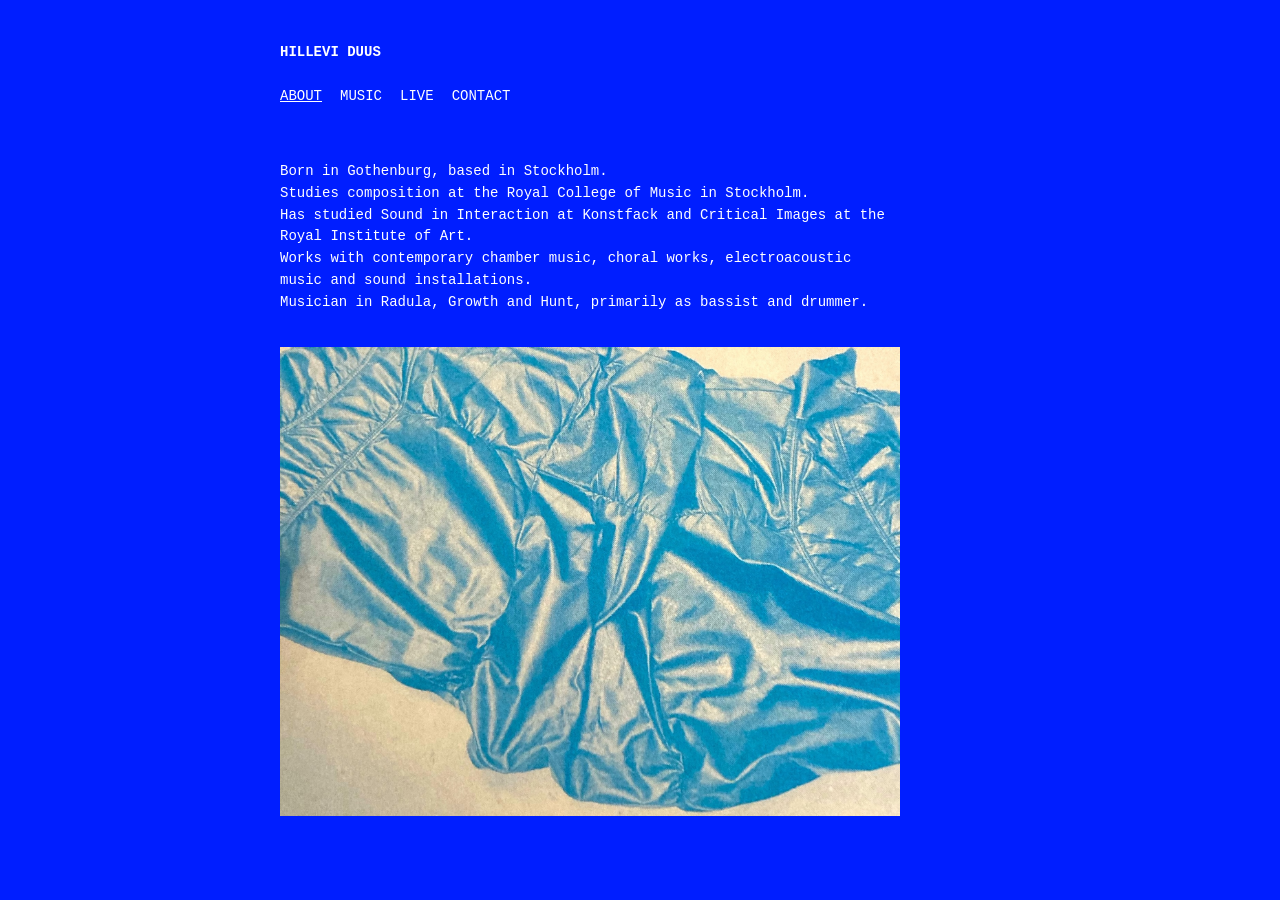
==== index.html @ 1d722103 "Initial website" ====
<!doctype html>
<html lang="en">
  <head>
    <meta charset="utf-8">
    <meta name="viewport" content="width=device-width, initial-scale=1">
    <title>Hillevi Duus</title>
    <link rel="stylesheet" href="styles.css">
  </head>
  <body>
    <header>
      <a class="name" href="index.html">HILLEVI DUUS</a>
      <nav>
        <a class="active" href="index.html">ABOUT</a>
        <a href="music.html">MUSIC</a>
        <a href="live.Du kan ändra så att det inte är en punktlista men att datumet är i bold på livekonserterna.html">LIVE</a>
        <a href="contact.html">CONTACT</a>
      </nav>
    </header>

    <main>
      <p>
        Born in Gothenburg, based in Stockholm.
        <br>
        Studies composition at the Royal College of Music in Stockholm.
        <br>
        Has studied Sound in Interaction at Konstfack and Critical Images at the Royal Institute of Art.
        <br>
        Works with contemporary chamber music, choral works, electroacoustic music and sound installations.
        <br>
        Musician in Radula, Growth and Hunt, primarily as bassist and drummer.
      </p>

      <img class="page-image" src="assets/planch lyssningsrummet.jpg" alt="Planch lyssningsrummet">
    </main>
  </body>
</html>
---- styles.css ----
html {
  background: #001eff;
  color: #ffffff;
}

body {
  max-width: 720px;
  margin: 42px auto;
  padding: 0 18px;
  font-family: "Courier New", Courier, monospace;
  font-size: 14px;
  font-weight: 400;
  line-height: 1.55;
}

header {
  margin-bottom: 54px;
}

.name {
  display: inline-block;
  margin-bottom: 22px;
  font-weight: 700;
}

nav {
  display: flex;
  flex-wrap: wrap;
  gap: 18px;
}

a {
  color: #ffffff;
  text-decoration: none;
}

a:hover,
a.active {
  text-decoration: underline;
}

main {
  max-width: 620px;
}

p {
  margin: 0 0 18px;
}

ul {
  margin: 0;
  padding-left: 0;
  list-style-position: inside;
}

li {
  margin-bottom: 10px;
}

.page-image {
  display: block;
  width: 100%;
  max-width: 620px;
  height: auto;
  margin-top: 34px;
}

.live-year {
  margin-bottom: 18px;
}

.live-year p,
.work-year p {
  margin-bottom: 0;
}

.work-year {
  margin-bottom: 18px;
}

.work-year .work-item {
  margin-top: 12px;
}

.work-year .work-item:first-of-type {
  margin-top: 0;
}

@media (max-width: 520px) {
  body {
    margin-top: 26px;
  }

  header {
    margin-bottom: 38px;
  }
}
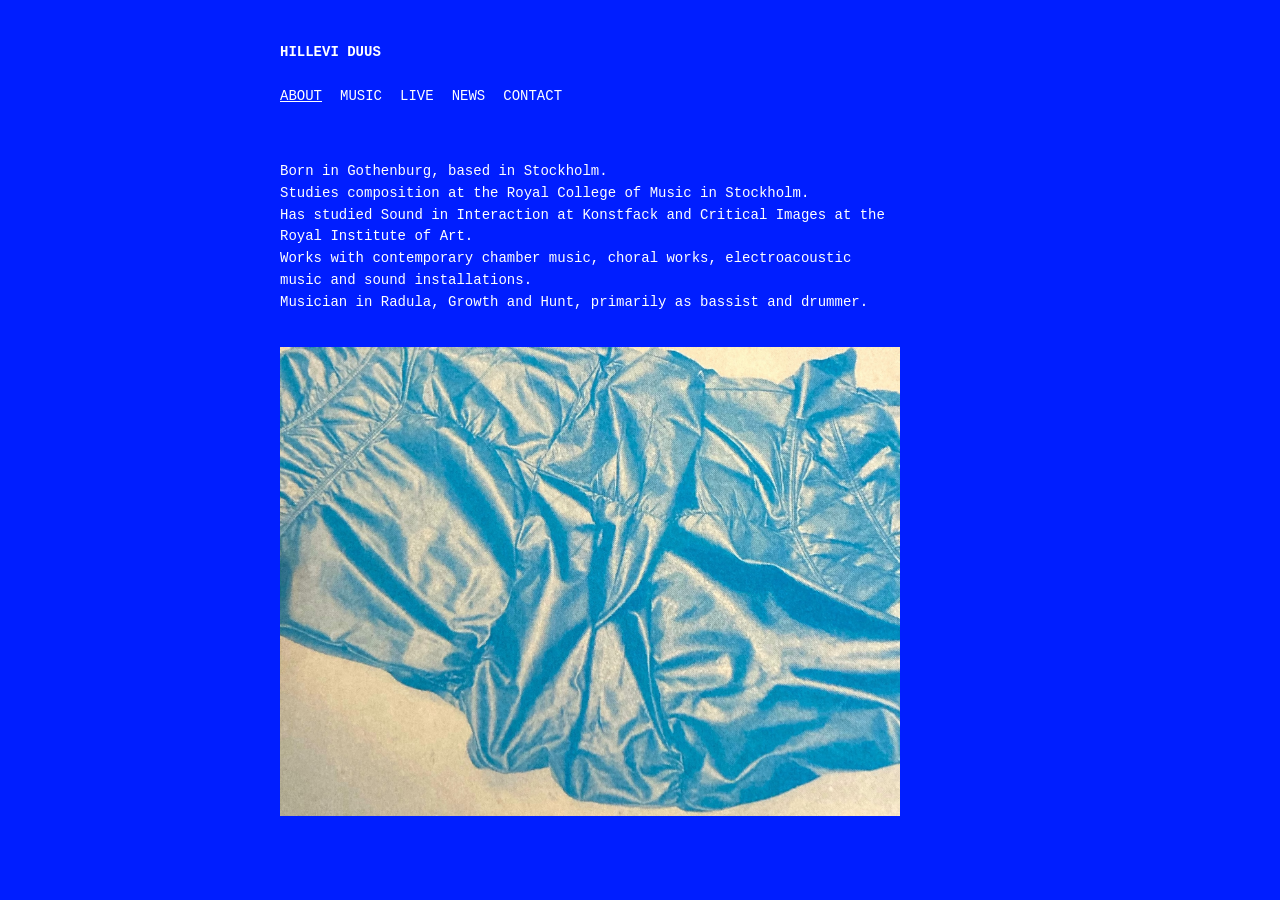
==== commit 2dd7d15f: "Add news page" ====
--- a/index.html
+++ b/index.html
@@ -12,7 +12,8 @@
       <nav>
         <a class="active" href="index.html">ABOUT</a>
         <a href="music.html">MUSIC</a>
-        <a href="live.Du kan ändra så att det inte är en punktlista men att datumet är i bold på livekonserterna.html">LIVE</a>
+        <a href="live.html">LIVE</a>
+        <a href="news.html">NEWS</a>
         <a href="contact.html">CONTACT</a>
       </nav>
     </header>
--- a/styles.css
+++ b/styles.css
@@ -70,11 +70,16 @@
 }
 
 .live-year p,
-.work-year p {
+.work-year p,
+.news-item p {
   margin-bottom: 0;
 }
 
 .work-year {
+  margin-bottom: 18px;
+}
+
+.news-item {
   margin-bottom: 18px;
 }
 
